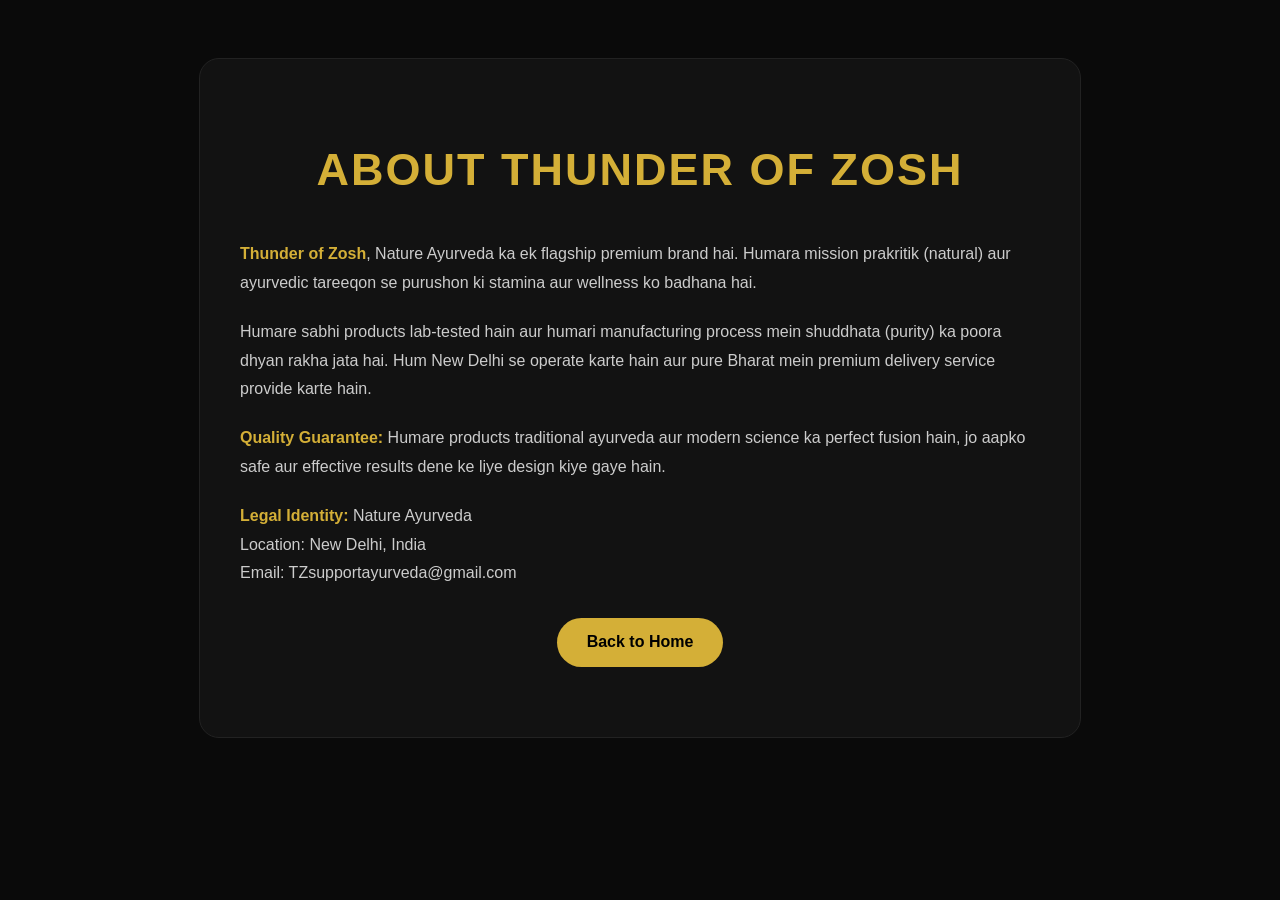
==== about.html @ fb4b229f "Create about.html" ====
<!DOCTYPE html>
<html lang="en">
<head>
    <meta charset="UTF-8">
    <title>About Us | Thunder of Zosh</title>
    <style>
        body { background: #0a0a0a; color: #ffffff; font-family: 'Poppins', sans-serif; padding: 50px 10%; line-height: 1.8; }
        h1 { color: #d4af37; text-align: center; font-size: 45px; text-transform: uppercase; letter-spacing: 2px; }
        .container { max-width: 800px; margin: 0 auto; background: #121212; padding: 40px; border-radius: 20px; border: 1px solid #222; }
        p { margin-bottom: 20px; font-size: 16px; color: #ccc; }
        .highlight { color: #d4af37; font-weight: bold; }
        .back-btn { display: block; width: fit-content; margin: 30px auto; padding: 10px 30px; background: #d4af37; color: #000; text-decoration: none; border-radius: 50px; font-weight: bold; }
    </style>
</head>
<body>

    <div class="container">
        <h1>About Thunder of Zosh</h1>
        <p><span class="highlight">Thunder of Zosh</span>, Nature Ayurveda ka ek flagship premium brand hai. Humara mission prakritik (natural) aur ayurvedic tareeqon se purushon ki stamina aur wellness ko badhana hai.</p>
        
        <p>Humare sabhi products lab-tested hain aur humari manufacturing process mein shuddhata (purity) ka poora dhyan rakha jata hai. Hum New Delhi se operate karte hain aur pure Bharat mein premium delivery service provide karte hain.</p>
        
        <p><span class="highlight">Quality Guarantee:</span> Humare products traditional ayurveda aur modern science ka perfect fusion hain, jo aapko safe aur effective results dene ke liye design kiye gaye hain.</p>
        
        <p><span class="highlight">Legal Identity:</span> Nature Ayurveda<br>
        Location: New Delhi, India<br>
        Email: TZsupportayurveda@gmail.com</p>

        <a href="index.html" class="back-btn">Back to Home</a>
    </div>

</body>
</html>
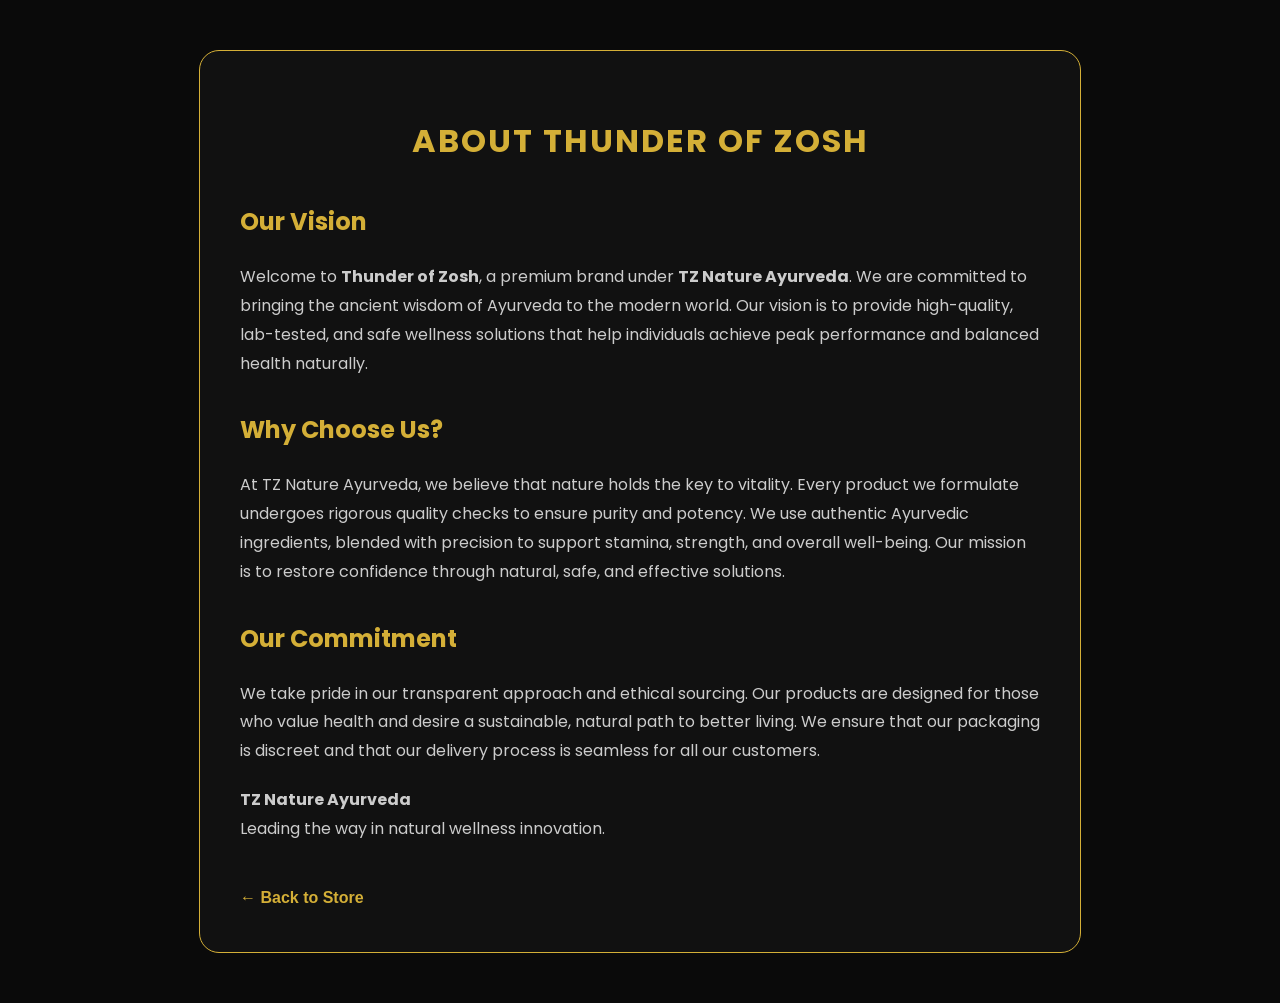
==== commit 3e4180b6: "Update about.html" ====
--- a/about.html
+++ b/about.html
@@ -2,32 +2,38 @@
 <html lang="en">
 <head>
     <meta charset="UTF-8">
+    <meta name="viewport" content="width=device-width, initial-scale=1.0">
     <title>About Us | Thunder of Zosh</title>
+    <link href="https://fonts.googleapis.com/css2?family=Poppins:wght@300;400;600&display=swap" rel="stylesheet">
     <style>
-        body { background: #0a0a0a; color: #ffffff; font-family: 'Poppins', sans-serif; padding: 50px 10%; line-height: 1.8; }
-        h1 { color: #d4af37; text-align: center; font-size: 45px; text-transform: uppercase; letter-spacing: 2px; }
-        .container { max-width: 800px; margin: 0 auto; background: #121212; padding: 40px; border-radius: 20px; border: 1px solid #222; }
-        p { margin-bottom: 20px; font-size: 16px; color: #ccc; }
-        .highlight { color: #d4af37; font-weight: bold; }
-        .back-btn { display: block; width: fit-content; margin: 30px auto; padding: 10px 30px; background: #d4af37; color: #000; text-decoration: none; border-radius: 50px; font-weight: bold; }
+        body { font-family: 'Poppins', sans-serif; background-color: #0a0a0a; color: #ffffff; margin: 0; padding: 0; line-height: 1.8; }
+        .container { max-width: 800px; margin: 50px auto; padding: 40px; background: #111; border: 1px solid #d4af37; border-radius: 20px; }
+        h1 { color: #d4af37; text-align: center; text-transform: uppercase; letter-spacing: 2px; }
+        h2 { color: #d4af37; margin-top: 30px; }
+        p { color: #cccccc; margin-bottom: 20px; }
+        .back-link { display: inline-block; margin-top: 20px; color: #d4af37; text-decoration: none; font-weight: 600; }
+        .back-link:hover { text-decoration: underline; }
     </style>
 </head>
 <body>
 
-    <div class="container">
-        <h1>About Thunder of Zosh</h1>
-        <p><span class="highlight">Thunder of Zosh</span>, Nature Ayurveda ka ek flagship premium brand hai. Humara mission prakritik (natural) aur ayurvedic tareeqon se purushon ki stamina aur wellness ko badhana hai.</p>
-        
-        <p>Humare sabhi products lab-tested hain aur humari manufacturing process mein shuddhata (purity) ka poora dhyan rakha jata hai. Hum New Delhi se operate karte hain aur pure Bharat mein premium delivery service provide karte hain.</p>
-        
-        <p><span class="highlight">Quality Guarantee:</span> Humare products traditional ayurveda aur modern science ka perfect fusion hain, jo aapko safe aur effective results dene ke liye design kiye gaye hain.</p>
-        
-        <p><span class="highlight">Legal Identity:</span> Nature Ayurveda<br>
-        Location: New Delhi, India<br>
-        Email: TZsupportayurveda@gmail.com</p>
+<div class="container">
+    <h1>About Thunder of Zosh</h1>
+    
+    <h2>Our Vision</h2>
+    <p>Welcome to <strong>Thunder of Zosh</strong>, a premium brand under <strong>TZ Nature Ayurveda</strong>. We are committed to bringing the ancient wisdom of Ayurveda to the modern world. Our vision is to provide high-quality, lab-tested, and safe wellness solutions that help individuals achieve peak performance and balanced health naturally.</p>
 
-        <a href="index.html" class="back-btn">Back to Home</a>
-    </div>
+    <h2>Why Choose Us?</h2>
+    <p>At TZ Nature Ayurveda, we believe that nature holds the key to vitality. Every product we formulate undergoes rigorous quality checks to ensure purity and potency. We use authentic Ayurvedic ingredients, blended with precision to support stamina, strength, and overall well-being. Our mission is to restore confidence through natural, safe, and effective solutions.</p>
+
+    <h2>Our Commitment</h2>
+    <p>We take pride in our transparent approach and ethical sourcing. Our products are designed for those who value health and desire a sustainable, natural path to better living. We ensure that our packaging is discreet and that our delivery process is seamless for all our customers.</p>
+
+    <p><strong>TZ Nature Ayurveda</strong><br>
+    Leading the way in natural wellness innovation.</p>
+
+    <a href="index.html" class="back-link">← Back to Store</a>
+</div>
 
 </body>
 </html>
